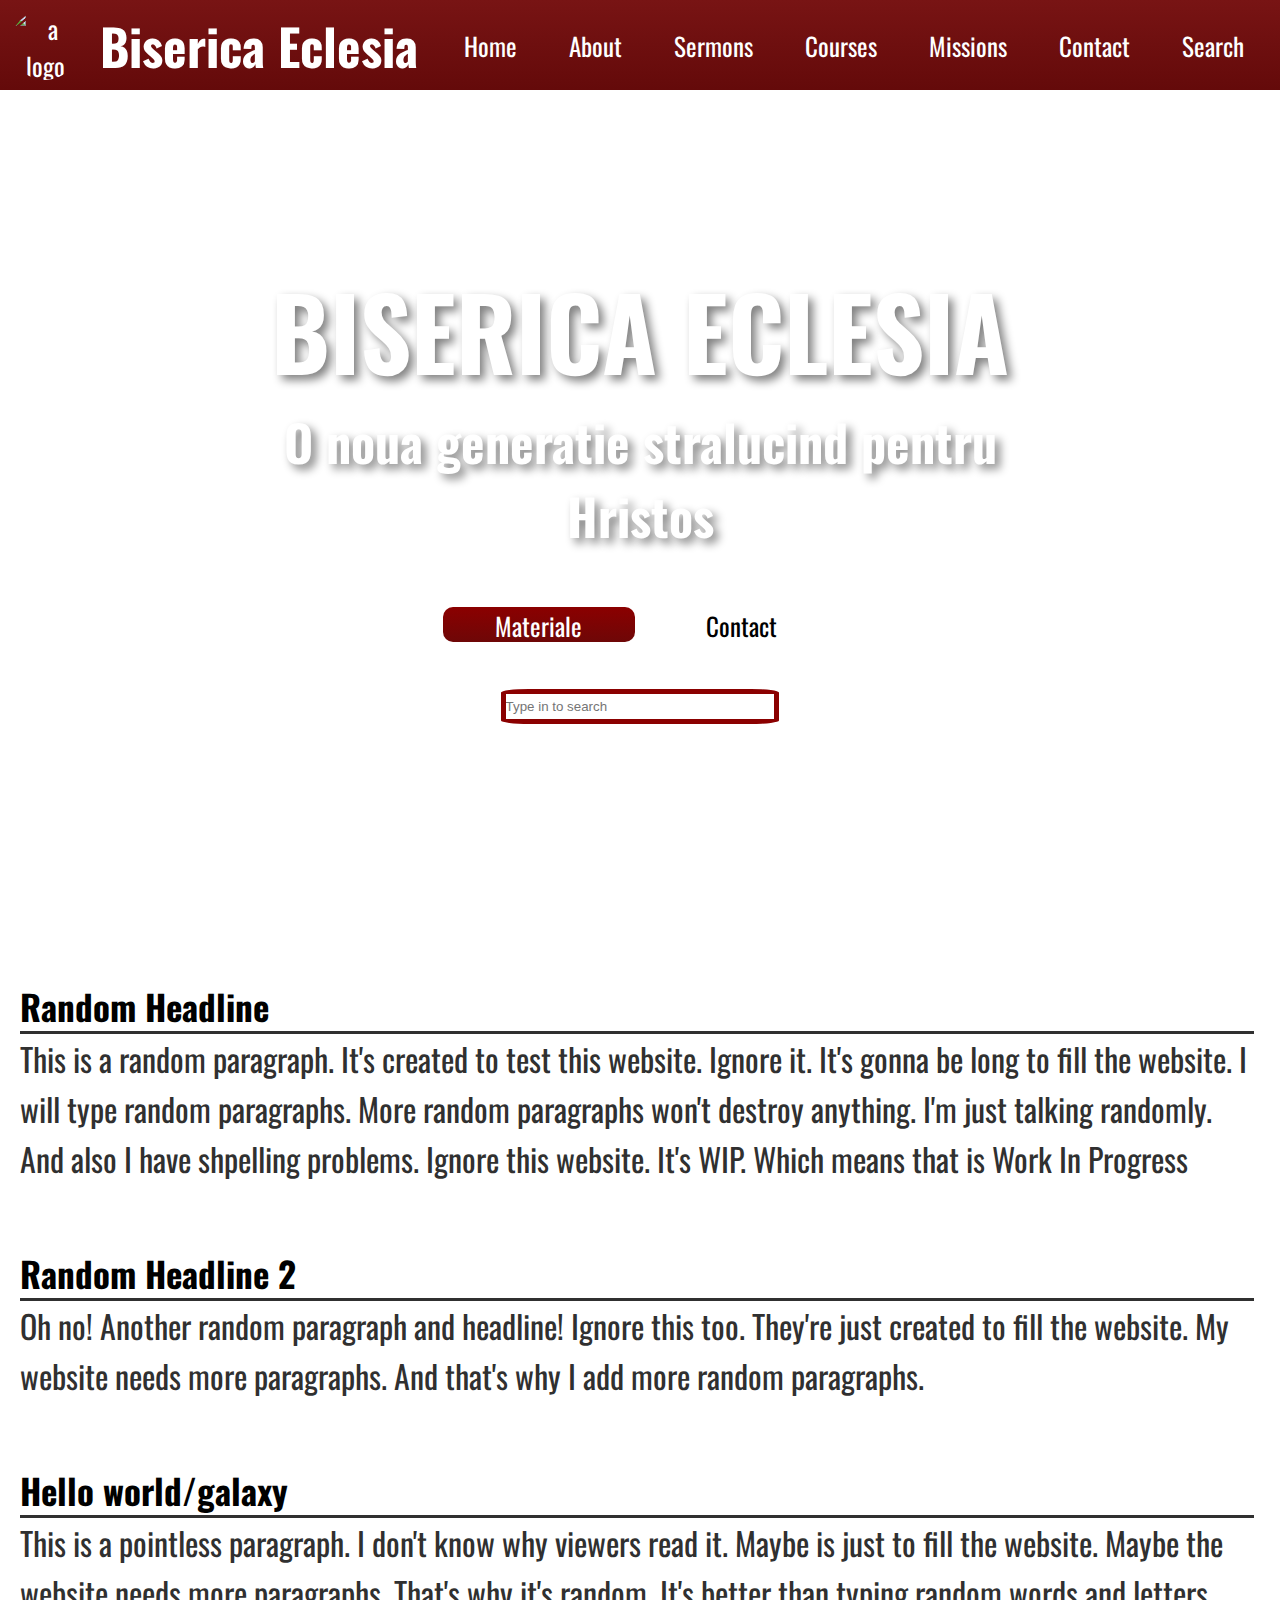
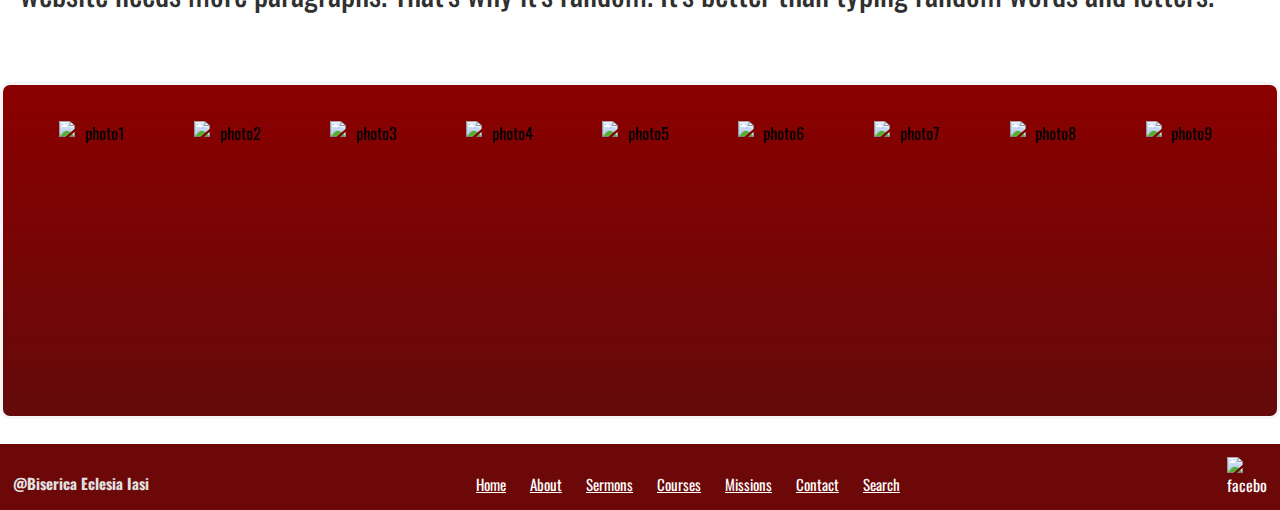
==== index.html @ 7f32585e "made an about file" ====
<!DOCTYPE html>
<html lang="en">
  <head>
    <meta charset="UTF-8">
    <meta name="viewport" content="width=device-width, initial-scale=1.0">
    <meta http-equiv="X-UA-Compatible" content="ie=edge">
    <link href="https://fonts.googleapis.com/css?family=Noto+Sans|Oswald&display=swap" rel="stylesheet">
    <link rel="stylesheet" href="styles/nav.css">
    <link rel="stylesheet" href="styles/new.css">
    <link rel="stylesheet" href="styles/footer.css">
    <title>Biserica Eclesia</title>
  </head>
  <body>
    <nav>
      <img src="https://scontent.ftce2-1.fna.fbcdn.net/v/t1.0-0/c0.0.369.369a/p370x247/1930242_195489547465033_961076429947734654_n.jpg?_nc_cat=106&_nc_oc=AQk4dijaCTpBUPXXjoPRqnbitNoPLNyT2fOFB5Zy1RC6GWFpoIdpSVq3rqOWdJfq5lnd9sZw6C_n9XNvpOkW0SXP&_nc_ht=scontent.ftce2-1.fna&oh=28a66df9f438c7add1ac08cad06fe107&oe=5E657DF5" alt="a logo">
      <h1>Biserica Eclesia</h1>
      <ul class="nav-links">
        <li><a href="index.html">Home</a></li>
        <li><a href="about.html">About</a></li>
        <li><a href="#">Sermons</a></li>
        <li><a href="#">Courses</a></li>
        <li><a href="#">Missions</a></li>
        <li><a href="#">Contact</a></li>
        <li><a href="#">Search</a></li>
      </ul>
      
      <div class="burger">
        <div class="line1"></div>
        <div class="line2"></div>
        <div class="line3"></div>
      </div>
    </nav>
    
    <div class="intro">
        <div class="intro-title">
          <h1>BISERICA ECLESIA</h1>
          <h4>O noua generatie stralucind pentru Hristos</h4>
          <div class="buttons">
            <button id="button1">Materiale</button>
            <button>Contact</button>
          </div>
          <input placeholder="Type in to search" type="text">
        </div>
    </div>
    <div class="features">
      <div class="container">
          <h1>Random Headline</h1>
          <p>This is a random paragraph. It's created to test this website. Ignore it. It's gonna be long to fill the website. I will type random paragraphs. More random paragraphs won't destroy anything. I'm just talking randomly. And also I have shpelling problems. Ignore this website. It's WIP. Which means that is Work In Progress</p>
      </div>
      <div class="container">
        <h1>Random Headline 2</h1>
        <p>Oh no! Another random paragraph and headline! Ignore this too. They're just created to fill the website. My website needs more paragraphs. And that's why I add more random paragraphs.</p>
      </div>
      <div class="container">
        <h1>Hello world/galaxy</h1>
        <p>This is a pointless paragraph. I don't know why viewers read it. Maybe is just to fill the website. Maybe the website needs more paragraphs. That's why it's random. It's better than typing random words and letters.</p>
      </div>
      <div class="images">
        <img src="https://scontent.ftce2-1.fna.fbcdn.net/v/t1.0-9/23659274_546827055664612_6388994724696166229_n.jpg?_nc_cat=101&_nc_oc=AQk1CzLypFjPTplnkDwCwALV_x0gDEhu6UGwD4B9z2JO8sz5Bmnr1vrNWSG2XDTyua8m_zJIBi9eyqGSLHzm9k95&_nc_ht=scontent.ftce2-1.fna&oh=9780483b1c4b459f9061f9c54f28175c&oe=5E1C8D08" alt="photo1">
        <img src="https://scontent.ftce2-1.fna.fbcdn.net/v/t1.0-9/12249893_174244442922877_6132007342320825016_n.jpg?_nc_cat=110&_nc_oc=AQkSXrvmPa0RihvSkPWZGxSdT580BSVU322GM14uCGmuE2SQ6wGXlpUs6R8LbWnq8v4n_i_pTBvSZ2AMeM-O6KTI&_nc_ht=scontent.ftce2-1.fna&oh=0a5020fd49fe9419c74eb6635065f3a5&oe=5E17080B" alt="photo2">
        <img src="https://scontent.ftce2-1.fna.fbcdn.net/v/t1.0-9/23621436_546827062331278_5945728556900426115_n.jpg?_nc_cat=106&_nc_oc=AQlLczvftiqExmxtFtVEb-dXS51bGQyP-4_mWIH865tP4FOoMBeP5SPG1DF94ZkAuTuvf2iu1yzuxdeFmSt1hsR9&_nc_ht=scontent.ftce2-1.fna&oh=00752bfc8dad72d4477892911453c1c3&oe=5E55CB46" alt="photo3">
        <img src="https://scontent.ftce2-1.fna.fbcdn.net/v/t31.0-8/20023911_490174944663157_2182735891200737094_o.jpg?_nc_cat=108&_nc_oc=AQlNL4dg7Bq_hetkd3L3SL1BsULovRU2xFwimiNMwY37RFYdy-9WG8Nuwl0CMW-3mF4iuI-TcJxb9wksCa8WfT8w&_nc_ht=scontent.ftce2-1.fna&oh=a90f594e6df5643f069435b6ca536ffb&oe=5E213E47" alt="photo4">
        <img src="https://scontent.fias1-1.fna.fbcdn.net/v/t1.0-9/23659583_546827102331274_8229359205545256805_n.jpg?_nc_cat=110&_nc_oc=AQlwflno5KlK-G_UPG01R8mRN151g3BSd7gfMZdw_zDuVLHQno_HGmQgJ2ciM7AMPkS6gIPZATQYQILpodL6cRFg&_nc_ht=scontent.fias1-1.fna&oh=137e87284fdbbc869d6c1836392d87ba&oe=5E47C0F6" alt="photo5">
        <img src="https://scontent.fias1-1.fna.fbcdn.net/v/t1.0-9/23754954_546827098997941_4224676851916107548_n.jpg?_nc_cat=101&_nc_oc=AQkPEd3nQ8EeNvkEGlcYMKjsWWlAkna_x-otZGXWXk5sL2wSdlFt9LvsvHcfYonbsFuQeO6dY9AJ1ttFviSxTsrw&_nc_ht=scontent.fias1-1.fna&oh=e6991ce92e77cba75ee7130ba36c9f46&oe=5E554BAE" alt="photo6">
        <img src="https://scontent.fias1-1.fna.fbcdn.net/v/t1.0-9/23659381_546827115664606_1072102476550831769_n.jpg?_nc_cat=111&_nc_oc=AQnkldAvXt94z5hHxUWdFvROOreu8VcqUNwMjsXY1a8TbA8Wh0A9cdnmtyeYmq5bQjrtH_qli39y4A_LY8HUim_P&_nc_ht=scontent.fias1-1.fna&oh=03f13597736f333d632f9ec381388846&oe=5E1BD027" alt="photo7">
        <img src="https://scontent.fias1-1.fna.fbcdn.net/v/t1.0-9/23658640_546827165664601_2376692135792477329_n.jpg?_nc_cat=104&_nc_oc=AQl4_zr6hj-HyV_jua7bFf3y7JzzLcG0Sl8QN7MpIDAJM7VGtrtFBjJk6sNkN1rBecFkOUmJ-VkGPPFrX4S1mX9_&_nc_ht=scontent.fias1-1.fna&oh=26e2109db890b697ef9ee4e8e6bd5ba7&oe=5E56A765" alt="photo8">
        <img src="https://scontent.fias1-1.fna.fbcdn.net/v/t1.0-9/15401022_379779985702654_4707149449675914153_n.jpg?_nc_cat=110&_nc_oc=AQnVcOMEQ313emTnjXL83azm8AG0haPRzNi2G4rDtG7Q63FvXeQQVci8Qsd26NgAPf_hlCFP4bTN_g3fzOK0rmDd&_nc_ht=scontent.fias1-1.fna&oh=24ed6a3667acd995bd4859a5f0dbcfa8&oe=5E18E92A" alt="photo9">
      </div>
    </div>
    <footer>
      <h1>@Biserica Eclesia Iasi</h1>
      <ul>
        <li><a href="index.html">Home</a></li>
        <li><a href="about.html">About</a></li>
        <li><a href="#">Sermons</a></li>
        <li><a href="#">Courses</a></li>
        <li><a href="#">Missions</a></li>
        <li><a href="#">Contact</a></li>
        <li><a href="#">Search</a></li>
      </ul>
      <img src="http://www.freeiconspng.com/uploads/official-facebook-icon-png-4.png" alt="facebook-image">
    </footer>
    <script src="js/new.js">
    </script>
  </body>
</html>
---- styles/nav.css ----
* {
    margin: 0px;
    padding: 0px;
}
body {
    font-family: 'Oswald', sans-serif;
}
nav {
    font-size: 25px;
    color: white;
    display: flex;
    width: 100%;
    justify-content: space-around;
    align-items: center;
    background: linear-gradient(rgb(120, 20, 20),rgb(100, 10, 10));  
    position: fixed;
    height: 10%;
}
nav img {
    float: left;
    width: 70px;
    height: 70px;
    border-radius: 100%;
}
.nav-links {
    color: white;
    display: flex;
    list-style: none;
    width: 65%;
    justify-content: space-around;
    align-items: center;
}
.nav-links a {
    text-decoration: none;
    color: white;
    font-size: 25px;
    transition: 0.5s;
}
.nav-links a:hover {
    text-shadow: 0px 0px 20px gainsboro
}
.burger {
    display: none;
    cursor: pointer;
}
.burger div {
    width: 35px;
    height: 3px;
    margin: 5px;
    background: white;
    transition: all 0.3s ease;
}
@media screen and (max-width: 1000px) {
    body {
        overflow-x: hidden;
    }
    .title {
        font-size: 15px;
    }
    nav {
        height: 50px;
    }
    .nav-links {
        position: fixed;
        right: 0px;
        top: 50px;
        width: 175px;
        line-height: 400%;
        background-color: rgb(125, 17, 17);
        display: flex;
        flex-direction: column;
        display: none;
    }
    .burger {
        display: block;
    }
    nav img {
        width: 50px;
        height: 50px;
    }
}
.nav-active {
    display: flex;
}
.toggle .line1 {
    transform: rotate(-45deg) translate(-5px, 5px);
}
.toggle .line2 {
    opacity: 0;
}
.toggle .line3 {
    transform: rotate(45deg) translate(-5px, -5px);
}
---- styles/new.css ----
* {
    margin: 0px;
    padding: 0px;
}
body {
    background: url(https://wallpapertag.com/wallpaper/full/5/3/9/112974-vertical-church-background-2528x1424-for-desktop.jpg) fixed center;
    background-repeat: no-repeat;
    font-family: 'Oswald', sans-serif;
    text-align: center;
}

.intro {
    background: url("https://scontent.ftce2-1.fna.fbcdn.net/v/t1.0-9/16708314_411513165862669_4419773508873251865_n.jpg?_nc_cat=108&_nc_oc=AQnoa-DfNxO2inAvytHHHayWxsOI7u1cgBDcTjk-ojS2BCHrTBC8c_TAn1a873idaRtpHNvaU_Ckm8cStB2rm4uK&_nc_ht=scontent.ftce2-1.fna&oh=b547615ee84082952fdf6186e007b1a7&oe=5E219A73") center;
    background-size: 100%;
    background-repeat: no-repeat;
}
.intro .intro-title {
    padding: 20%;
    font-size: 50px;
    color: white;
    text-shadow: 5px 5px 10px gray;
}
.intro .intro-title input {
    width: 35%;
    height: 25px;
    border: 5px solid darkRed;
    border-radius: 10%;
}
.container {
    margin-bottom: 5%;
    line-height: 50px;
    margin-right: 2%;
}
.container p {
    color: #303030;
    font-size: 32px;
    text-align: left;
    margin-left: 20px;
}
.container h1 {
    margin-left: 20px;
    border-bottom: 3px solid #303030;
    text-align: left;
    font-size: 35px;
}
.images {
    overflow-y: hidden;
    display: flex;
    overflow-x: auto;
    margin-top: 2%;
    padding: 2%;
    background: linear-gradient(darkRed, rgb(100, 10, 10));
    border: 3px solid whitesmoke;
    border-radius: 10px;
}
.images h1 {
    color: white;
}
.images p {
    font-size: 25px;
    text-align: left;
    color: white;
    line-height: 210%;
    margin-top: 50%;
    margin-right: 0px;
    width: 150px;
}
.images img {
    width: 300px;
    height: 270px;
    margin: 10px 30px 0px 30px;
    transition: 0.5s;
}
.images img:hover {
    box-shadow: 1px 1px 20px whitesmoke;
    transition: 0.5s;
}

.buttons {
    margin-top: 25px;
}
.buttons button {
    background-color: white;
    border: none;
    height: 35px;
    width: 25%;
    font-size: 20px;
    font-family: 'Oswald', sans-serif;
    font-size: 25px;
    padding-bottom: 4%;
    border-radius: 10px;
}
#button1 {
    background: linear-gradient(darkRed, rgb(110, 7, 7));
    color: white;
}
@media screen and (max-width: 1250px) {
    .intro .intro-title {
        padding: 15%;
    }
}
@media screen and (max-width:1000px) {
    .intro .intro-title {
        padding-top: 25%;
        font-size: 15px;
    }
    .intro .intro-title input {
        width: 50%;
        height: 20px;
        margin-top: 25px;
        border: 2px solid darkRed;
    }
    .intro .intro-title h4 {
        font-size: 13px;
    }
    .container {
        line-height: 25px;
    }
    .container p {
        font-size: 15px;
        margin-left: 10px;
    }
    .container h1 {
        font-size: 25px;
        margin-left: 10px;
    }
    .buttons button {
        height: 20px;
        font-size: 13px;
        border-radius: 2px;
    }
    .images img {
        width: 150px;
        height: 125px;
    }
    .images h1 {
        font-size: 20px;
    }
    .images p {
        margin-top: 25%;
        font-size: 20px;
    }
}
---- styles/footer.css ----
* {
    margin: 0px;
    padding: 0px;
}
footer {
    background-color: rgb(109, 8, 8);
    color: white;
    margin-top: 25px;
    display: flex;
    padding: 1%;
    justify-content: space-between;
}
footer h1 {
    color: rgb(225, 225, 225);
    padding-top: 15px;
    float: left;
    font-size: 15px;
}
footer img {
    align-self: center;
    float: right;
    width: 40px;
    height: 40px;
}
footer ul {
    padding-top: 15px;
    list-style: none;
}
footer ul li {
    display: inline-block;
    font-size: 15px;
    margin: 0px 10px 0px 10px;
}
footer ul li a {
    color: white;
}
@media screen and (max-width: 1250px) {
    footer  {
        padding: 1%;
    }
    footer h1{
        font-size: 12px;
        margin-right: 25px;
    }
    footer ul li {
        font-size: 12px;
        margin: 0px 5px 0px 5px;
    }
    footer img {
        margin-left: 25px;
        width: 5%;
        height: 5%;
    }
}
@media screen and (max-width: 750px) {
    footer img {
        width: 10%;
        height: 10%;
    }
}
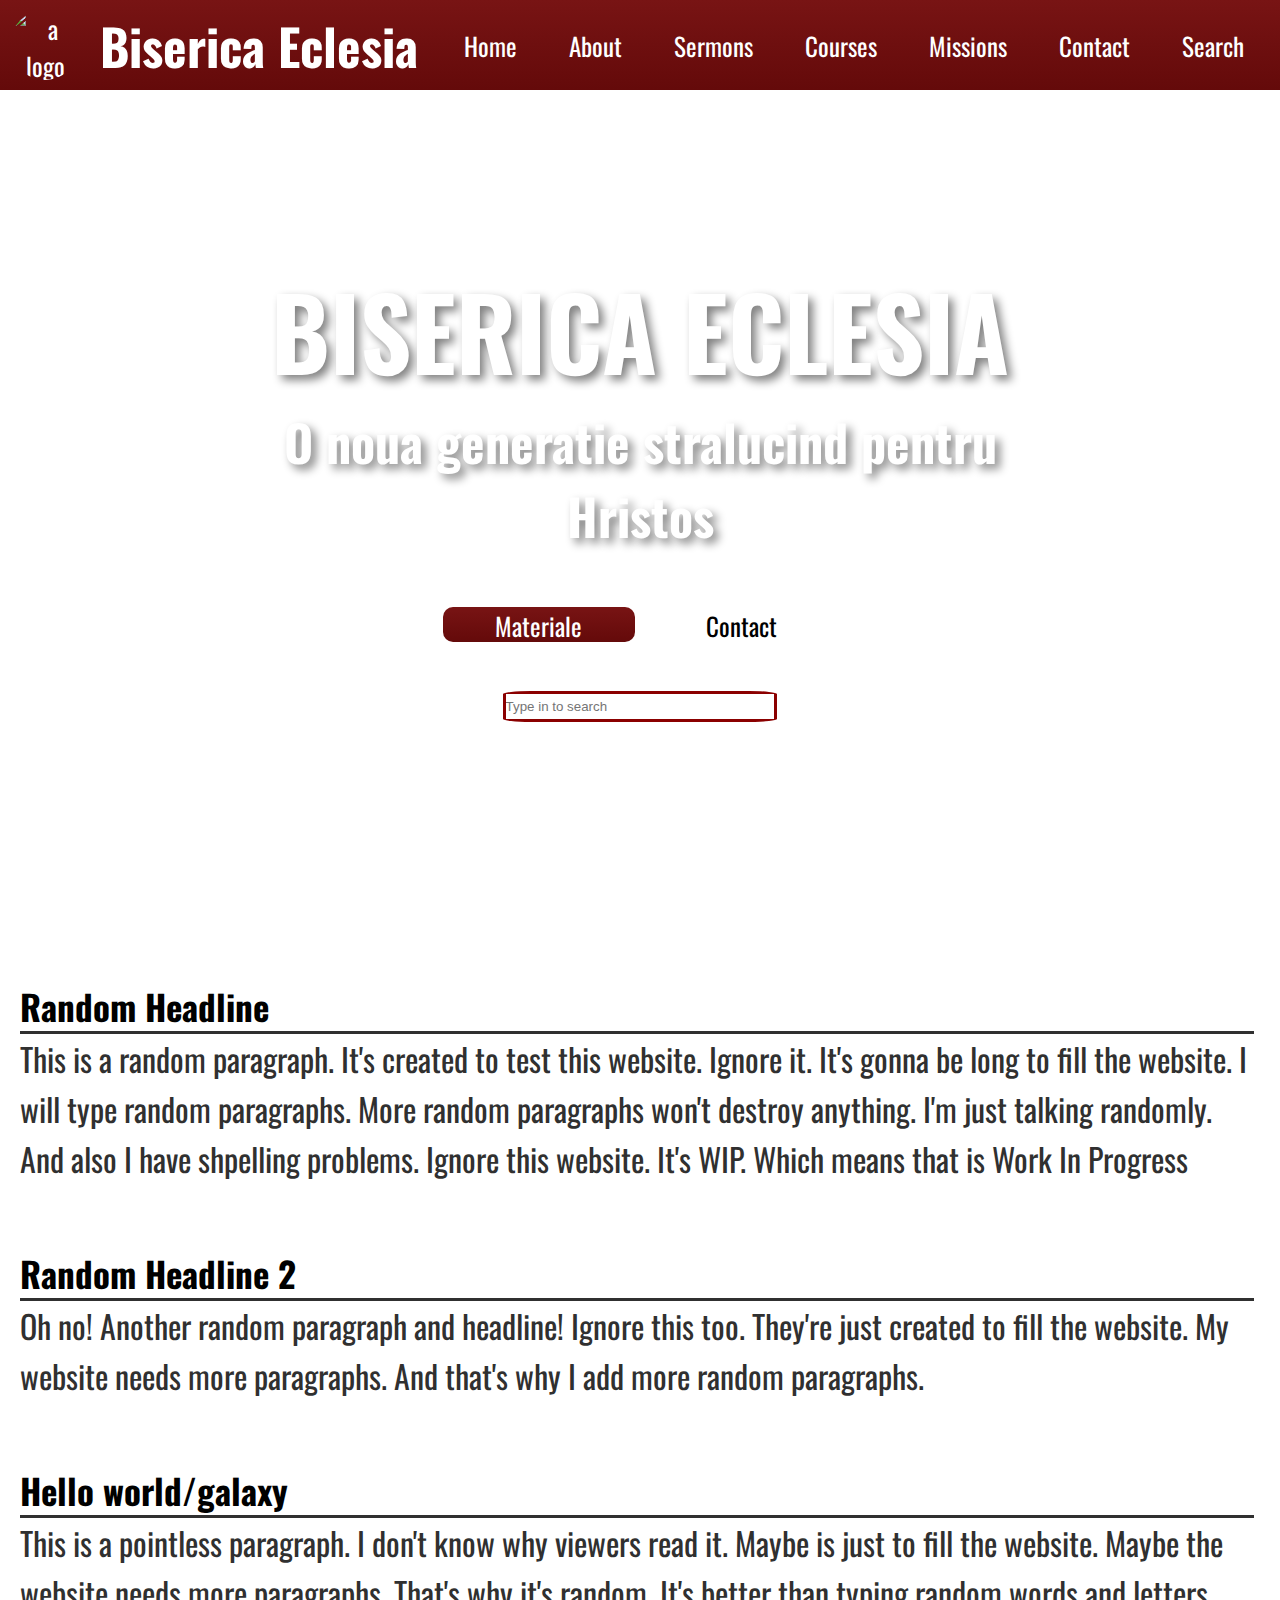
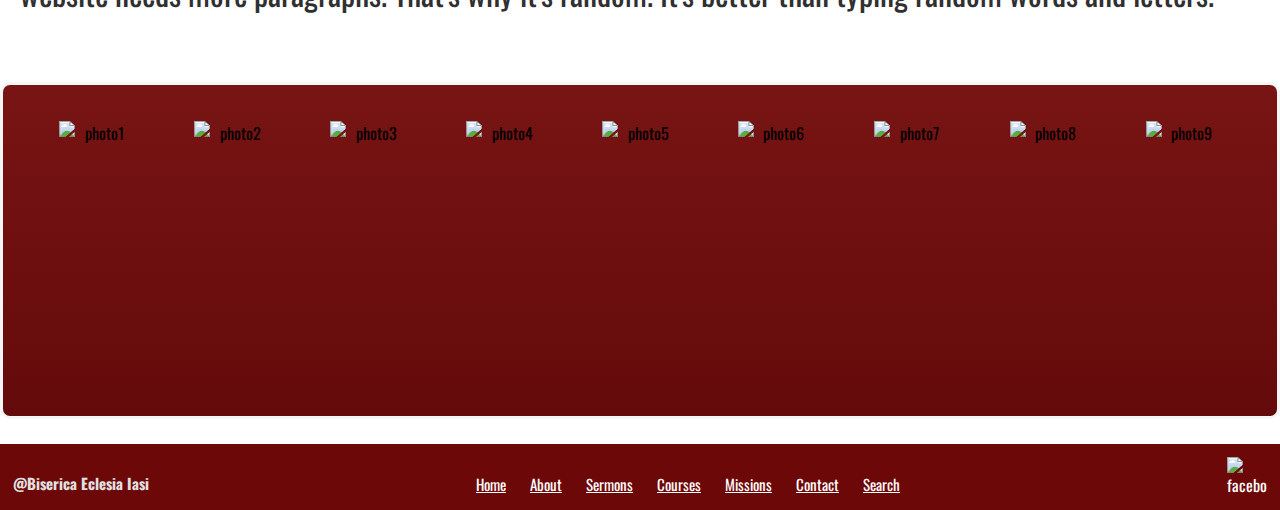
==== commit afa7c43b: "renamed some files and started the about page" ====
--- a/index.html
+++ b/index.html
@@ -6,7 +6,7 @@
     <meta http-equiv="X-UA-Compatible" content="ie=edge">
     <link href="https://fonts.googleapis.com/css?family=Noto+Sans|Oswald&display=swap" rel="stylesheet">
     <link rel="stylesheet" href="styles/nav.css">
-    <link rel="stylesheet" href="styles/new.css">
+    <link rel="stylesheet" href="styles/home.css">
     <link rel="stylesheet" href="styles/footer.css">
     <title>Biserica Eclesia</title>
   </head>
--- a/styles/nav.css
+++ b/styles/nav.css
@@ -14,6 +14,7 @@
     align-items: center;
     background: linear-gradient(rgb(120, 20, 20),rgb(100, 10, 10));  
     position: fixed;
+    top: 0px;
     height: 10%;
 }
 nav img {
@@ -65,8 +66,8 @@
         right: 0px;
         top: 50px;
         width: 175px;
-        line-height: 400%;
-        background-color: rgb(125, 17, 17);
+        line-height: 250%;
+        background: linear-gradient(rgb(120, 20, 20),rgb(100, 10, 10));  
         display: flex;
         flex-direction: column;
         display: none;
--- a/styles/home.css
+++ b/styles/home.css
@@ -0,0 +1,143 @@
+* {
+    margin: 0px;
+    padding: 0px;
+}
+body {
+    background: url(https://wallpapertag.com/wallpaper/full/5/3/9/112974-vertical-church-background-2528x1424-for-desktop.jpg) fixed center;
+    background-repeat: no-repeat;
+    font-family: 'Oswald', sans-serif;
+    text-align: center;
+}
+
+.intro {
+    background: url("https://scontent.ftce2-1.fna.fbcdn.net/v/t1.0-9/16708314_411513165862669_4419773508873251865_n.jpg?_nc_cat=108&_nc_oc=AQnoa-DfNxO2inAvytHHHayWxsOI7u1cgBDcTjk-ojS2BCHrTBC8c_TAn1a873idaRtpHNvaU_Ckm8cStB2rm4uK&_nc_ht=scontent.ftce2-1.fna&oh=b547615ee84082952fdf6186e007b1a7&oe=5E219A73") center;
+    background-size: 100%;
+    background-repeat: no-repeat;
+}
+.intro .intro-title {
+    padding: 20%;
+    font-size: 50px;
+    color: white;
+    text-shadow: 5px 5px 10px gray;
+}
+.intro .intro-title input {
+    width: 35%;
+    height: 25px;
+    border: 3px solid darkRed;
+    border-radius: 10%;
+}
+.container {
+    margin-bottom: 5%;
+    line-height: 50px;
+    margin-right: 2%;
+}
+.container p {
+    color: #303030;
+    font-size: 32px;
+    text-align: left;
+    margin-left: 20px;
+}
+.container h1 {
+    margin-left: 20px;
+    border-bottom: 3px solid #303030;
+    text-align: left;
+    font-size: 35px;
+}
+.images {
+    overflow-y: hidden;
+    display: flex;
+    overflow-x: auto;
+    margin-top: 2%;
+    padding: 2%;
+    background: linear-gradient(rgb(120, 20, 20),rgb(100, 10, 10));  
+    border: 3px solid whitesmoke;
+    border-radius: 10px;
+}
+.images h1 {
+    color: white;
+}
+.images p {
+    font-size: 25px;
+    text-align: left;
+    color: white;
+    line-height: 210%;
+    margin-top: 50%;
+    margin-right: 0px;
+    width: 150px;
+}
+.images img {
+    width: 300px;
+    height: 270px;
+    margin: 10px 30px 0px 30px;
+    transition: 0.5s;
+}
+.images img:hover {
+    box-shadow: 1px 1px 20px whitesmoke;
+    transition: 0.5s;
+}
+
+.buttons {
+    margin-top: 25px;
+}
+.buttons button {
+    background-color: white;
+    border: none;
+    height: 35px;
+    width: 25%;
+    font-size: 20px;
+    font-family: 'Oswald', sans-serif;
+    font-size: 25px;
+    padding-bottom: 4%;
+    border-radius: 10px;
+}
+#button1 {
+    background: linear-gradient(rgb(120, 20, 20),rgb(100, 10, 10));  
+    color: white;
+}
+@media screen and (max-width: 1250px) {
+    .intro .intro-title {
+        padding: 15%;
+    }
+}
+@media screen and (max-width:1000px) {
+    .intro .intro-title {
+        padding-top: 25%;
+        font-size: 15px;
+    }
+    .intro .intro-title input {
+        width: 50%;
+        height: 20px;
+        margin-top: 25px;
+        border: 2px solid darkRed;
+    }
+    .intro .intro-title h4 {
+        font-size: 13px;
+    }
+    .container {
+        line-height: 25px;
+    }
+    .container p {
+        font-size: 15px;
+        margin-left: 10px;
+    }
+    .container h1 {
+        font-size: 25px;
+        margin-left: 10px;
+    }
+    .buttons button {
+        height: 20px;
+        font-size: 13px;
+        border-radius: 2px;
+    }
+    .images img {
+        width: 150px;
+        height: 125px;
+    }
+    .images h1 {
+        font-size: 20px;
+    }
+    .images p {
+        margin-top: 25%;
+        font-size: 20px;
+    }
+}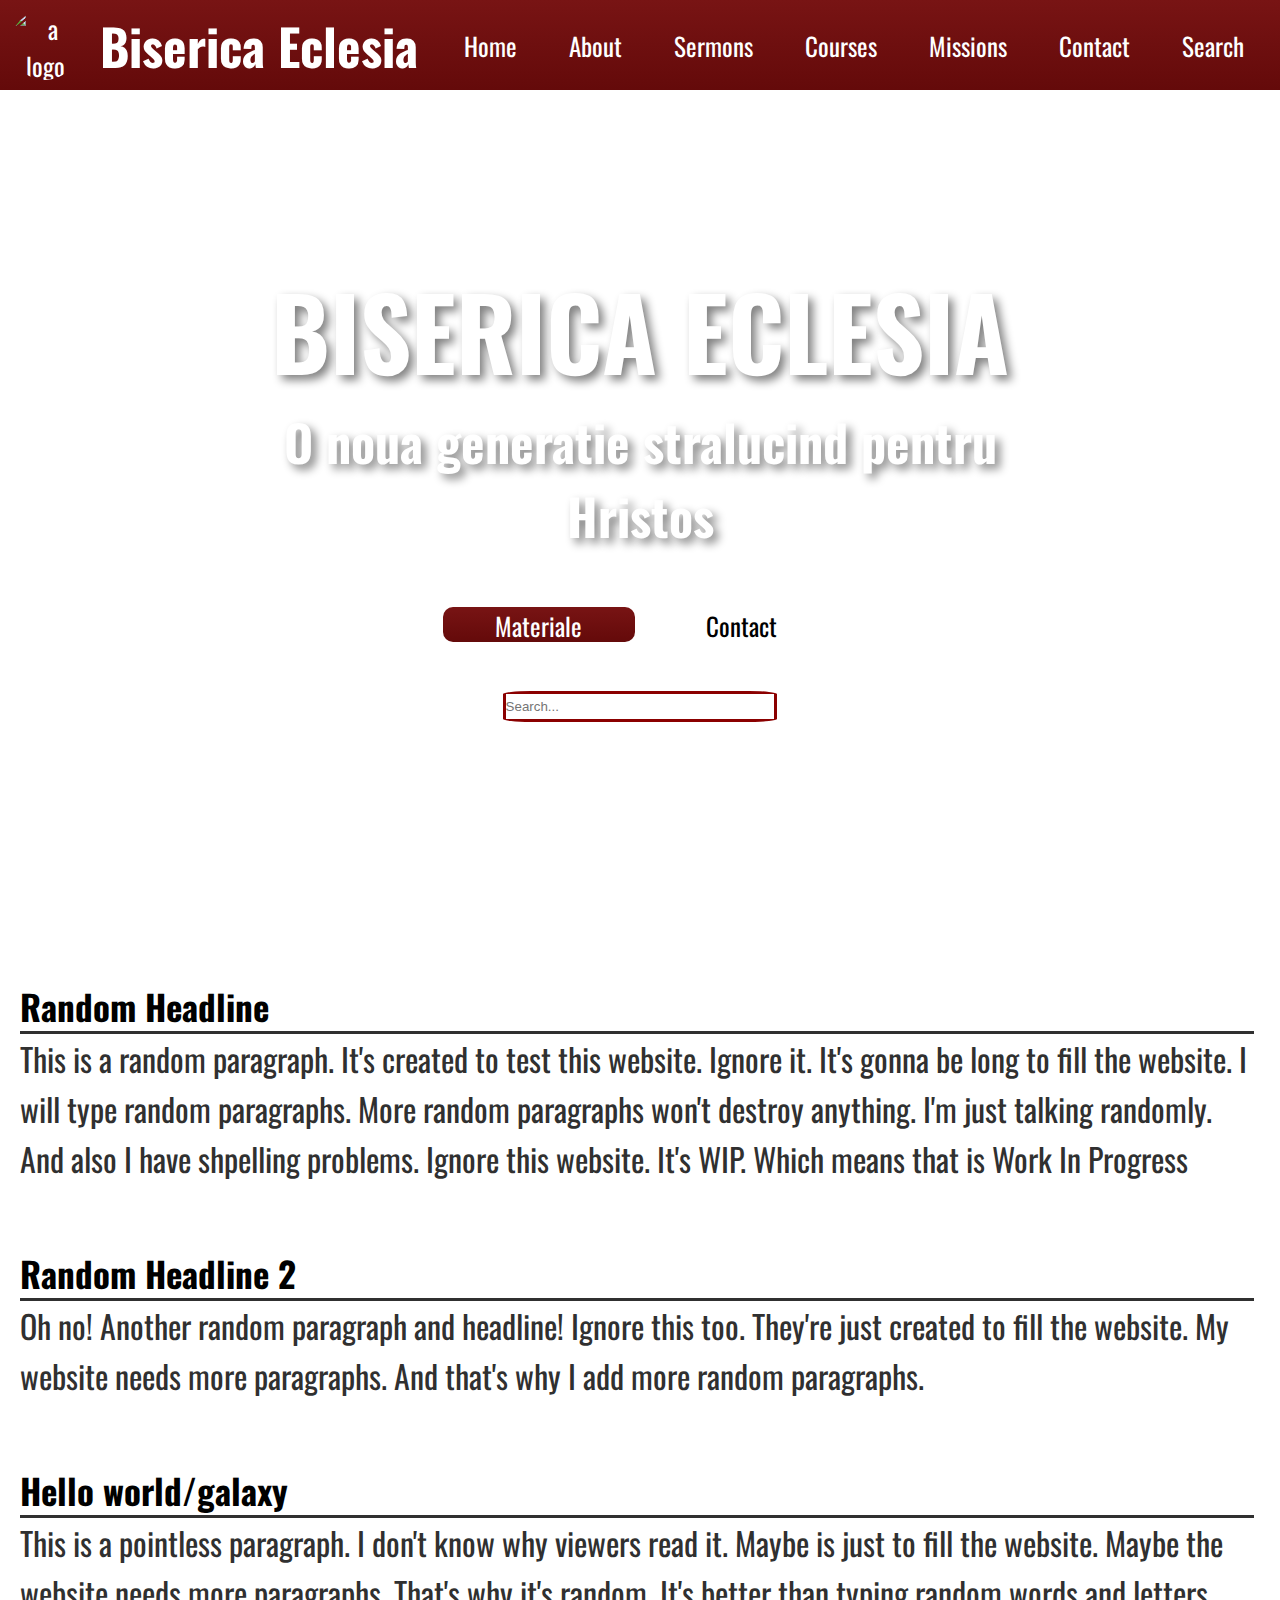
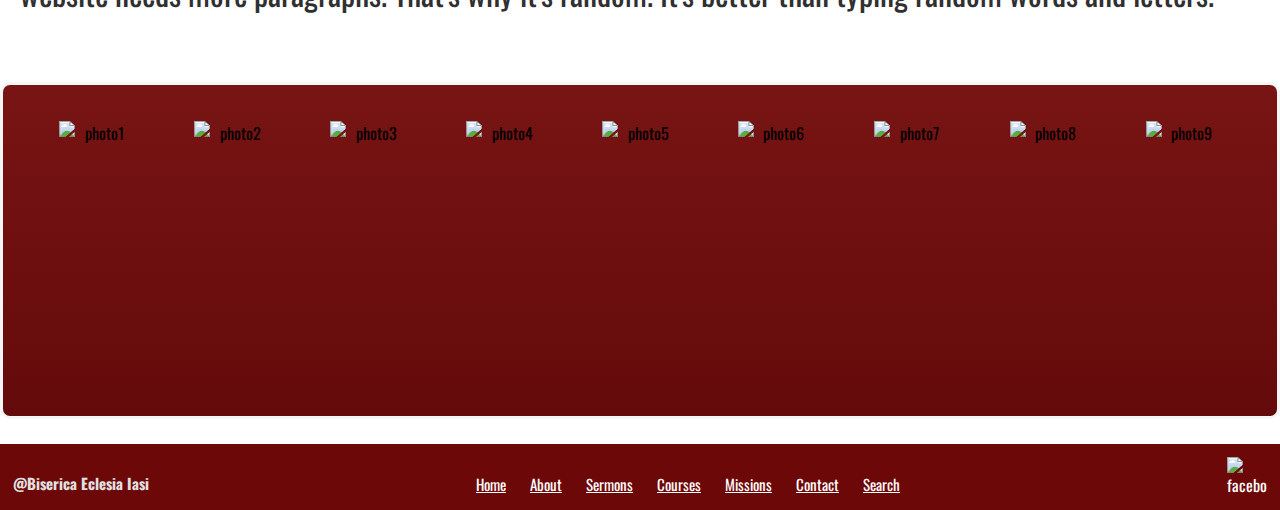
==== commit 552d6a96: "intro for about page" ====
--- a/index.html
+++ b/index.html
@@ -39,7 +39,7 @@
             <button id="button1">Materiale</button>
             <button>Contact</button>
           </div>
-          <input placeholder="Type in to search" type="text">
+          <input placeholder="Search..." type="text">
         </div>
     </div>
     <div class="features">
@@ -80,7 +80,7 @@
       </ul>
       <img src="http://www.freeiconspng.com/uploads/official-facebook-icon-png-4.png" alt="facebook-image">
     </footer>
-    <script src="js/new.js">
+    <script src="js/nav.js">
     </script>
   </body>
 </html>--- a/styles/nav.css
+++ b/styles/nav.css
@@ -13,7 +13,7 @@
     justify-content: space-around;
     align-items: center;
     background: linear-gradient(rgb(120, 20, 20),rgb(100, 10, 10));  
-    position: fixed;
+    position: absolute;
     top: 0px;
     height: 10%;
 }
@@ -62,7 +62,7 @@
         height: 50px;
     }
     .nav-links {
-        position: fixed;
+        position: absolute;
         right: 0px;
         top: 50px;
         width: 175px;
--- a/styles/home.css
+++ b/styles/home.css
@@ -3,7 +3,7 @@
     padding: 0px;
 }
 body {
-    background: url(https://wallpapertag.com/wallpaper/full/5/3/9/112974-vertical-church-background-2528x1424-for-desktop.jpg) fixed center;
+    background: url('https://wallpapertag.com/wallpaper/full/5/3/9/112974-vertical-church-background-2528x1424-for-desktop.jpg') fixed center;
     background-repeat: no-repeat;
     font-family: 'Oswald', sans-serif;
     text-align: center;
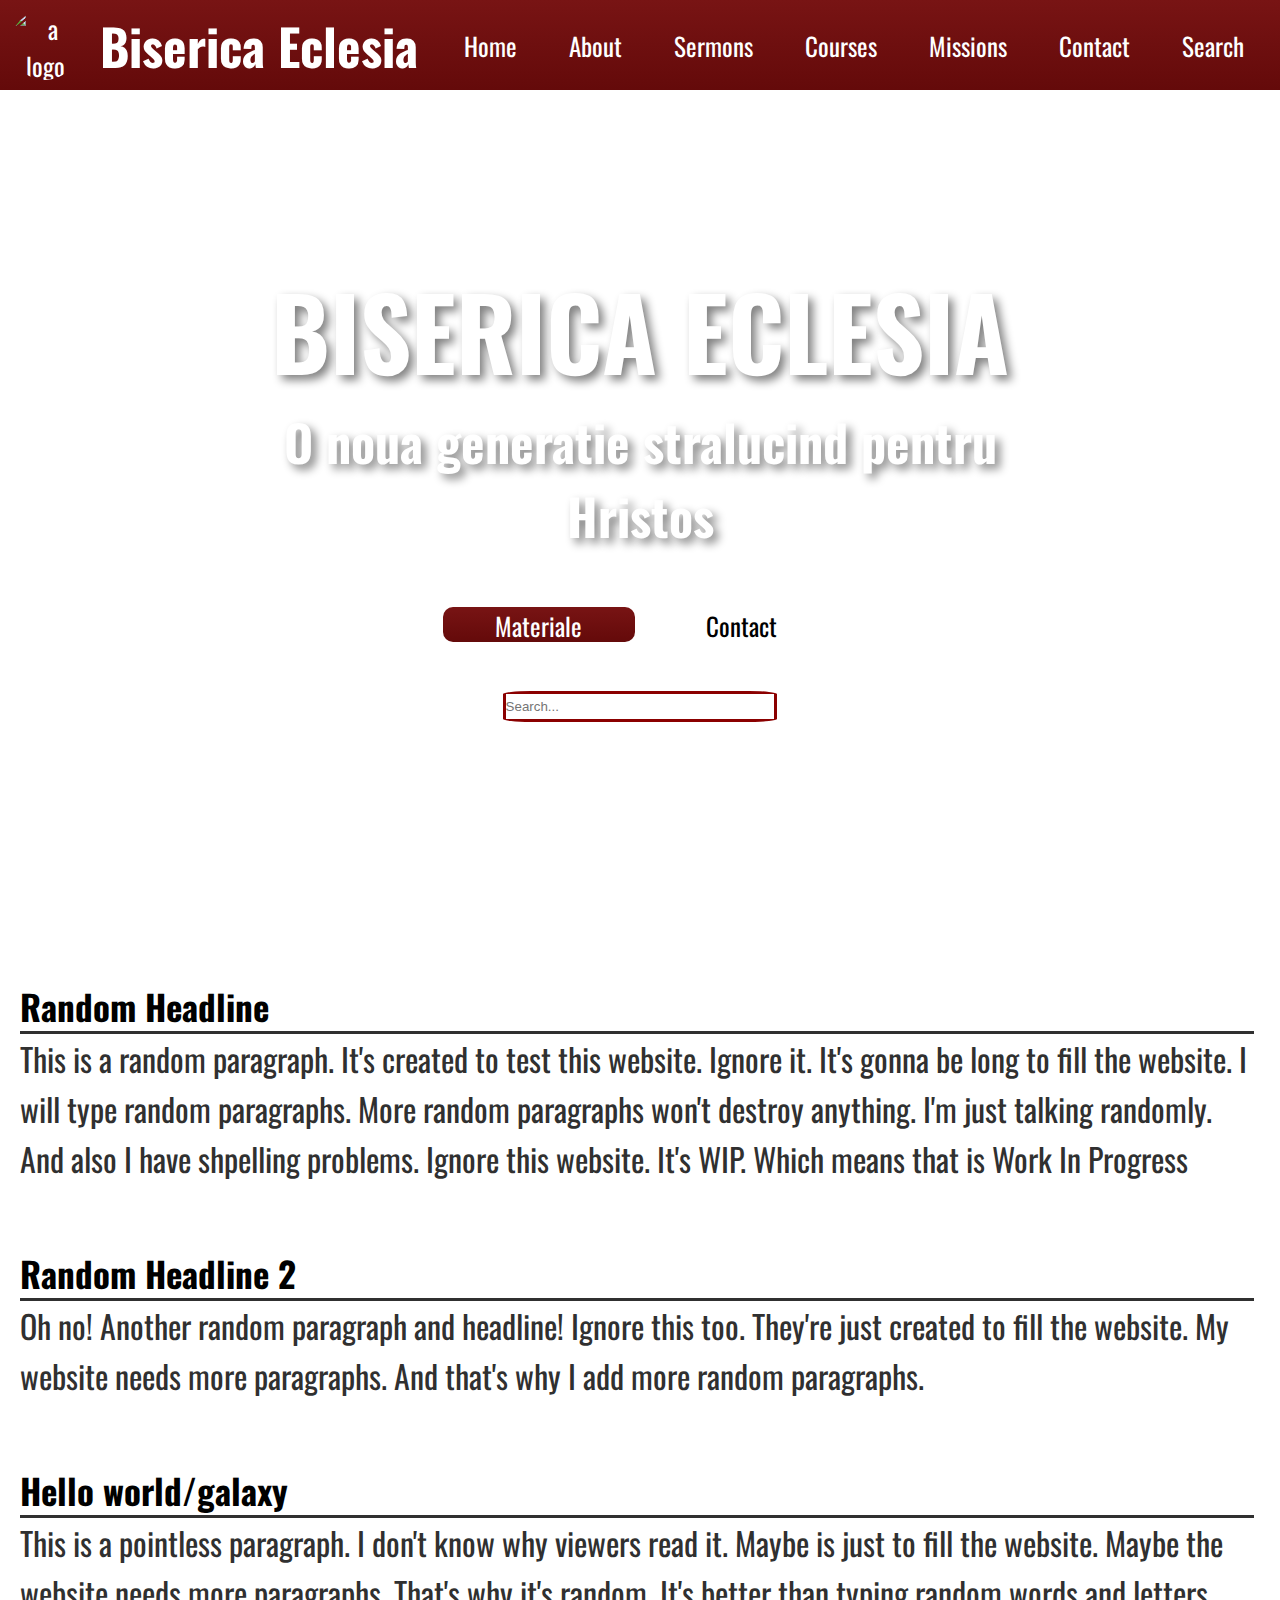
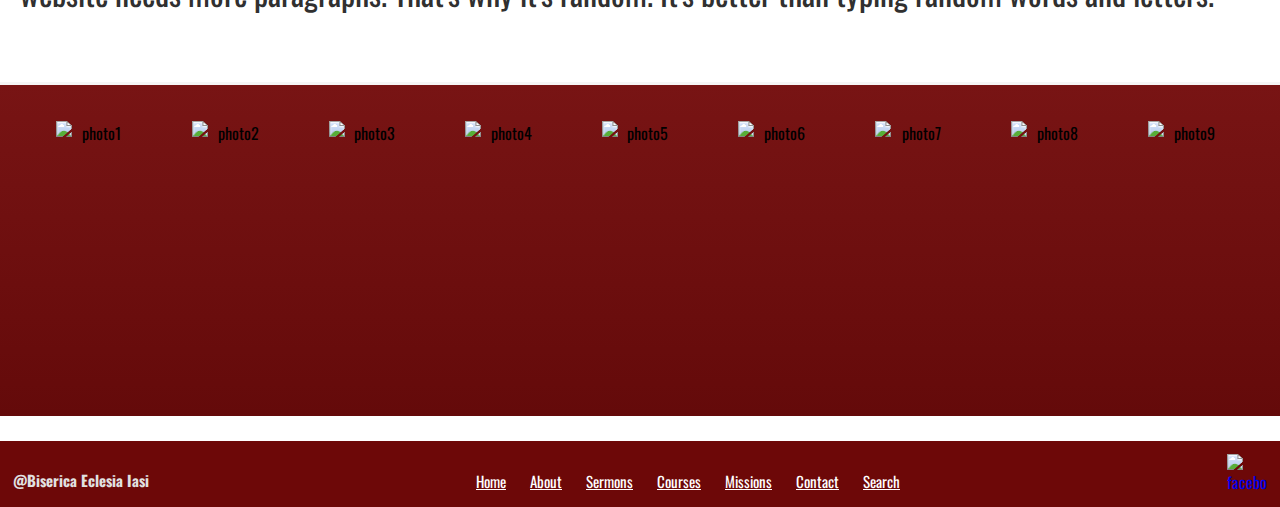
==== commit a94f8235: "about page is almost done! Praise the LORD! ^-^" ====
--- a/index.html
+++ b/index.html
@@ -78,7 +78,7 @@
         <li><a href="#">Contact</a></li>
         <li><a href="#">Search</a></li>
       </ul>
-      <img src="http://www.freeiconspng.com/uploads/official-facebook-icon-png-4.png" alt="facebook-image">
+      <a href="https://www.facebook.com/eclesiaiasi/?hc_ref=ARTVeLeVXLsHhMMXlmHtiAW-Om2b0uVVosacmKzpeGMgt-L3jWOqcyv243HRAWetd4Q&__xts__[0]=68.[base64]&__tn__=kC-R"><img src="http://www.freeiconspng.com/uploads/official-facebook-icon-png-4.png" alt="facebook-image"></a>
     </footer>
     <script src="js/nav.js">
     </script>
--- a/styles/home.css
+++ b/styles/home.css
@@ -44,27 +44,15 @@
     font-size: 35px;
 }
 .images {
+    overflow-x: auto;
     overflow-y: hidden;
     display: flex;
-    overflow-x: auto;
     margin-top: 2%;
     padding: 2%;
     background: linear-gradient(rgb(120, 20, 20),rgb(100, 10, 10));  
-    border: 3px solid whitesmoke;
-    border-radius: 10px;
+    border-top: 3px solid whitesmoke;
 }
-.images h1 {
-    color: white;
-}
-.images p {
-    font-size: 25px;
-    text-align: left;
-    color: white;
-    line-height: 210%;
-    margin-top: 50%;
-    margin-right: 0px;
-    width: 150px;
-}
+
 .images img {
     width: 300px;
     height: 270px;
--- a/styles/footer.css
+++ b/styles/footer.css
@@ -16,7 +16,7 @@
     float: left;
     font-size: 15px;
 }
-footer img {
+footer a img {
     align-self: center;
     float: right;
     width: 40px;
@@ -46,15 +46,9 @@
         font-size: 12px;
         margin: 0px 5px 0px 5px;
     }
-    footer img {
-        margin-left: 25px;
-        width: 5%;
-        height: 5%;
+    footer a img {
+        margin-top: 5px;
+        width: 45px;
+        height: 45px;
     }
 }
-@media screen and (max-width: 750px) {
-    footer img {
-        width: 10%;
-        height: 10%;
-    }
-}
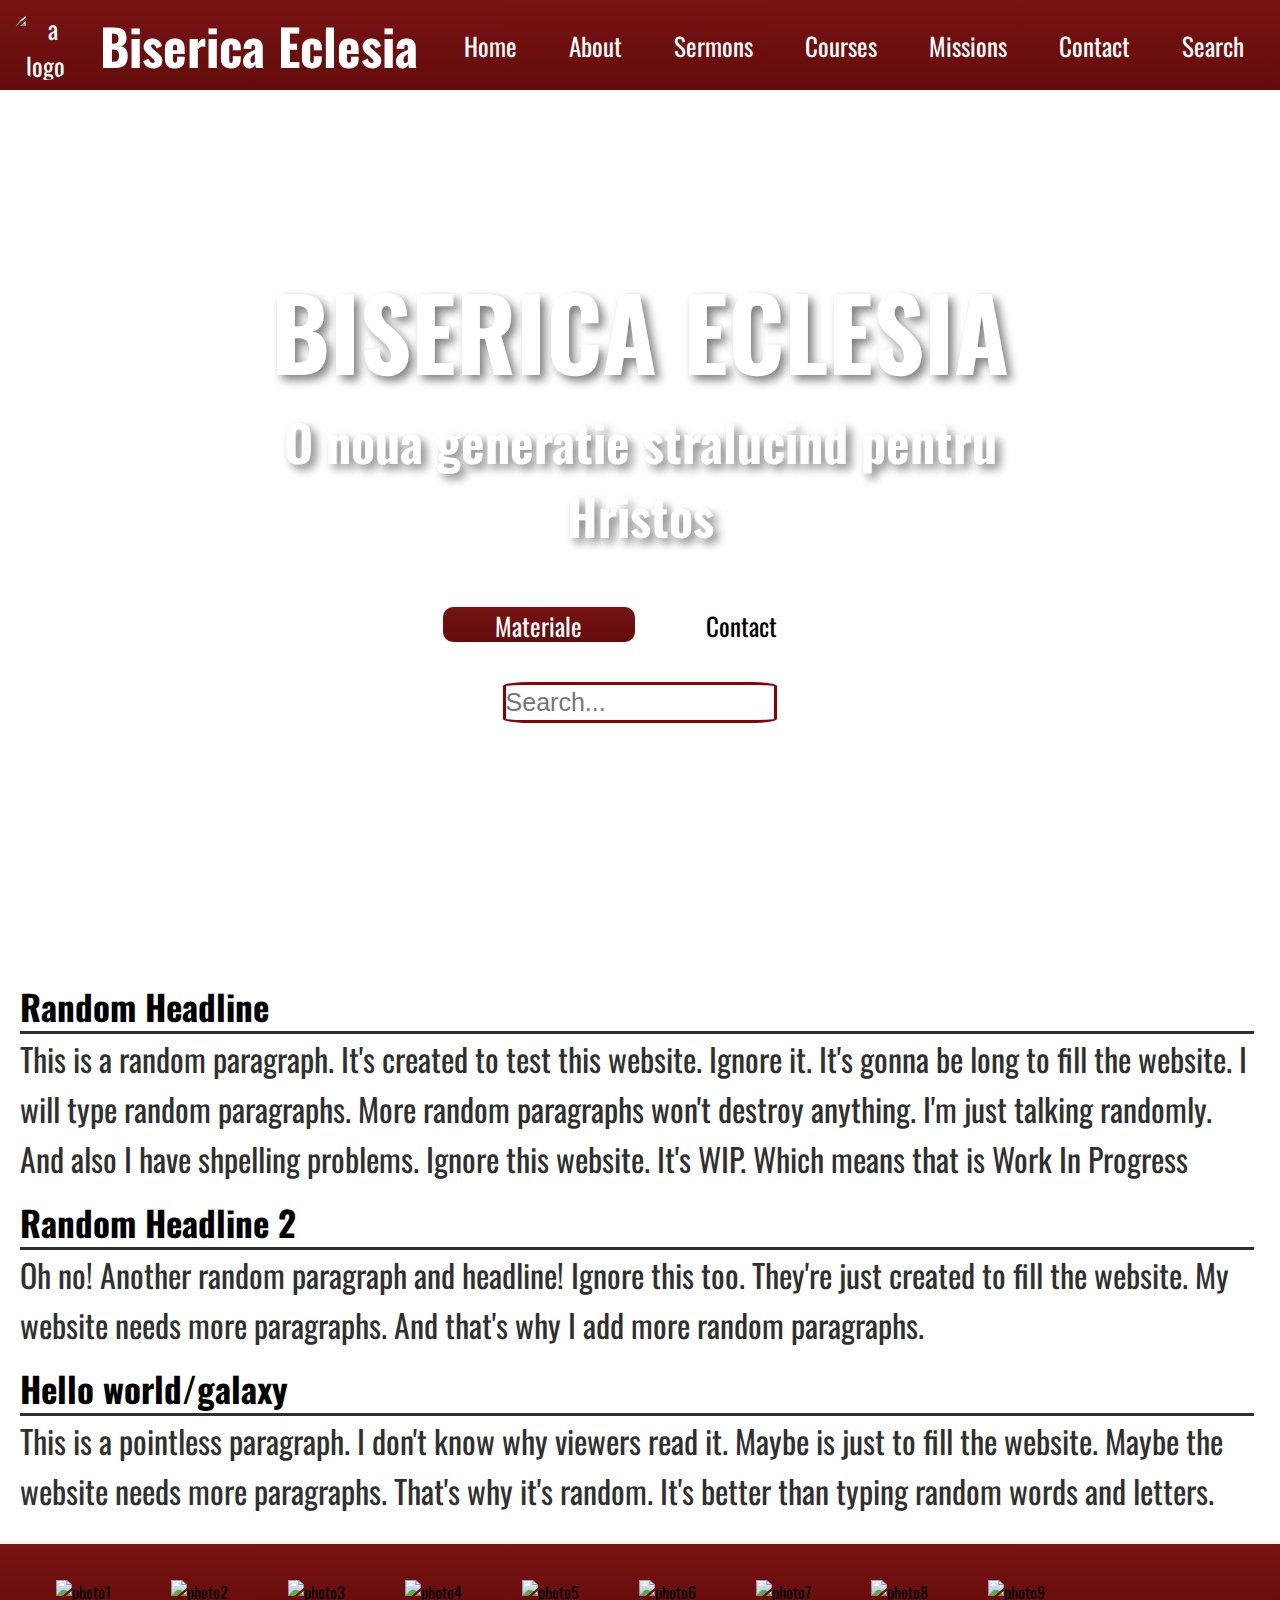
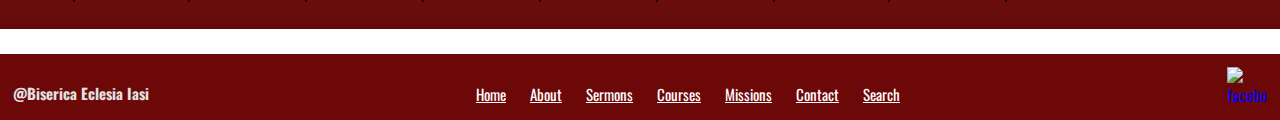
==== commit 3590522e: "about page skeleton is done" ====
--- a/index.html
+++ b/index.html
@@ -36,8 +36,8 @@
           <h1>BISERICA ECLESIA</h1>
           <h4>O noua generatie stralucind pentru Hristos</h4>
           <div class="buttons">
-            <button id="button1">Materiale</button>
-            <button>Contact</button>
+            <a href="#"><button id="button1">Materiale</button></a>
+            <a hef="#"><button>Contact</button></a>
           </div>
           <input placeholder="Search..." type="text">
         </div>
@@ -56,15 +56,15 @@
         <p>This is a pointless paragraph. I don't know why viewers read it. Maybe is just to fill the website. Maybe the website needs more paragraphs. That's why it's random. It's better than typing random words and letters.</p>
       </div>
       <div class="images">
-        <img src="https://scontent.ftce2-1.fna.fbcdn.net/v/t1.0-9/23659274_546827055664612_6388994724696166229_n.jpg?_nc_cat=101&_nc_oc=AQk1CzLypFjPTplnkDwCwALV_x0gDEhu6UGwD4B9z2JO8sz5Bmnr1vrNWSG2XDTyua8m_zJIBi9eyqGSLHzm9k95&_nc_ht=scontent.ftce2-1.fna&oh=9780483b1c4b459f9061f9c54f28175c&oe=5E1C8D08" alt="photo1">
-        <img src="https://scontent.ftce2-1.fna.fbcdn.net/v/t1.0-9/12249893_174244442922877_6132007342320825016_n.jpg?_nc_cat=110&_nc_oc=AQkSXrvmPa0RihvSkPWZGxSdT580BSVU322GM14uCGmuE2SQ6wGXlpUs6R8LbWnq8v4n_i_pTBvSZ2AMeM-O6KTI&_nc_ht=scontent.ftce2-1.fna&oh=0a5020fd49fe9419c74eb6635065f3a5&oe=5E17080B" alt="photo2">
-        <img src="https://scontent.ftce2-1.fna.fbcdn.net/v/t1.0-9/23621436_546827062331278_5945728556900426115_n.jpg?_nc_cat=106&_nc_oc=AQlLczvftiqExmxtFtVEb-dXS51bGQyP-4_mWIH865tP4FOoMBeP5SPG1DF94ZkAuTuvf2iu1yzuxdeFmSt1hsR9&_nc_ht=scontent.ftce2-1.fna&oh=00752bfc8dad72d4477892911453c1c3&oe=5E55CB46" alt="photo3">
-        <img src="https://scontent.ftce2-1.fna.fbcdn.net/v/t31.0-8/20023911_490174944663157_2182735891200737094_o.jpg?_nc_cat=108&_nc_oc=AQlNL4dg7Bq_hetkd3L3SL1BsULovRU2xFwimiNMwY37RFYdy-9WG8Nuwl0CMW-3mF4iuI-TcJxb9wksCa8WfT8w&_nc_ht=scontent.ftce2-1.fna&oh=a90f594e6df5643f069435b6ca536ffb&oe=5E213E47" alt="photo4">
-        <img src="https://scontent.fias1-1.fna.fbcdn.net/v/t1.0-9/23659583_546827102331274_8229359205545256805_n.jpg?_nc_cat=110&_nc_oc=AQlwflno5KlK-G_UPG01R8mRN151g3BSd7gfMZdw_zDuVLHQno_HGmQgJ2ciM7AMPkS6gIPZATQYQILpodL6cRFg&_nc_ht=scontent.fias1-1.fna&oh=137e87284fdbbc869d6c1836392d87ba&oe=5E47C0F6" alt="photo5">
-        <img src="https://scontent.fias1-1.fna.fbcdn.net/v/t1.0-9/23754954_546827098997941_4224676851916107548_n.jpg?_nc_cat=101&_nc_oc=AQkPEd3nQ8EeNvkEGlcYMKjsWWlAkna_x-otZGXWXk5sL2wSdlFt9LvsvHcfYonbsFuQeO6dY9AJ1ttFviSxTsrw&_nc_ht=scontent.fias1-1.fna&oh=e6991ce92e77cba75ee7130ba36c9f46&oe=5E554BAE" alt="photo6">
-        <img src="https://scontent.fias1-1.fna.fbcdn.net/v/t1.0-9/23659381_546827115664606_1072102476550831769_n.jpg?_nc_cat=111&_nc_oc=AQnkldAvXt94z5hHxUWdFvROOreu8VcqUNwMjsXY1a8TbA8Wh0A9cdnmtyeYmq5bQjrtH_qli39y4A_LY8HUim_P&_nc_ht=scontent.fias1-1.fna&oh=03f13597736f333d632f9ec381388846&oe=5E1BD027" alt="photo7">
-        <img src="https://scontent.fias1-1.fna.fbcdn.net/v/t1.0-9/23658640_546827165664601_2376692135792477329_n.jpg?_nc_cat=104&_nc_oc=AQl4_zr6hj-HyV_jua7bFf3y7JzzLcG0Sl8QN7MpIDAJM7VGtrtFBjJk6sNkN1rBecFkOUmJ-VkGPPFrX4S1mX9_&_nc_ht=scontent.fias1-1.fna&oh=26e2109db890b697ef9ee4e8e6bd5ba7&oe=5E56A765" alt="photo8">
-        <img src="https://scontent.fias1-1.fna.fbcdn.net/v/t1.0-9/15401022_379779985702654_4707149449675914153_n.jpg?_nc_cat=110&_nc_oc=AQnVcOMEQ313emTnjXL83azm8AG0haPRzNi2G4rDtG7Q63FvXeQQVci8Qsd26NgAPf_hlCFP4bTN_g3fzOK0rmDd&_nc_ht=scontent.fias1-1.fna&oh=24ed6a3667acd995bd4859a5f0dbcfa8&oe=5E18E92A" alt="photo9">
+        <img src="https://scontent.fias1-1.fna.fbcdn.net/v/t1.0-0/c0.0.200.200a/p200x200/23659274_546827055664612_6388994724696166229_n.jpg?_nc_cat=101&_nc_oc=AQmu2kNaO6Cp-u7_rBqTKJTXM_aABJ-gBty817Zr4uYB3RDPezJP7YpaW0gQrn3GfbzPdbPuQTje5g-HjilFIbxI&_nc_ht=scontent.fias1-1.fna&oh=d07416458204f55155de312d189b43e8&oe=5E46E7C4" alt="photo1">
+        <img src="https://scontent.fias1-1.fna.fbcdn.net/v/t1.0-0/c0.0.200.200a/p200x200/15400518_379780119035974_2251739779461007929_n.jpg?_nc_cat=104&_nc_oc=AQlWoZRQy46NTpecoEQdJPiZuYKm1WQj-kzYW4wJ1IKFo4mK2CDh2baLpvmayN9mOmSqJMDsOjxdYWc-wbq0S6R7&_nc_ht=scontent.fias1-1.fna&oh=d82cadc0e9c11312d8b6fa721aa0954c&oe=5E537371" alt="photo2">
+        <img src="https://scontent.fias1-1.fna.fbcdn.net/v/t1.0-0/c34.0.200.200a/p200x200/23621436_546827062331278_5945728556900426115_n.jpg?_nc_cat=106&_nc_oc=AQkpxDdfbVcdADk1jLBAaD07V2lTTD7K7cTuaDEjhX2rs9gqa8HKDXhocNX138Eryeh6OhbdWlAI3brJiCyLw8ii&_nc_ht=scontent.fias1-1.fna&oh=cf56deac099b18ee112812e88c90cc68&oe=5E487DE3" alt="photo3">
+        <img src="https://scontent.fias1-1.fna.fbcdn.net/v/t1.0-0/c50.0.200.200a/p200x200/19990121_490174944663157_2182735891200737094_n.jpg?_nc_cat=108&_nc_oc=AQmvhBMKG4si8QGAK_JFoN-l7xLi9nyfOcjApaGLo27Rbf5i4TNyjFwd8W6gYcNf4ypOm87wl41a2hea01J_-DbR&_nc_ht=scontent.fias1-1.fna&oh=357751a3382fe8632e62a0ecaea5f5a3&oe=5E50558A" alt="photo4">
+        <img src="https://scontent.fias1-1.fna.fbcdn.net/v/t1.0-0/c33.0.200.200a/p200x200/23722260_546827052331279_2764335648015172634_n.jpg?_nc_cat=105&_nc_oc=AQk7p1oYCXHdh34Gj9mgYrKqJFpLf05ZlkbnT5e8PyS_O7dNt1dl9KobyXHnVVvDplaGSV0j6dqBLu-HMwA7mEXk&_nc_ht=scontent.fias1-1.fna&oh=de15e06d37ba2d68d7a5afa0951c8106&oe=5E5B2A61" alt="photo5">
+        <img src="https://scontent.fias1-1.fna.fbcdn.net/v/t1.0-0/c26.0.200.200a/p200x200/16683973_411511852529467_1861454012613402870_n.jpg?_nc_cat=111&_nc_oc=AQlrCLCcf0-kx5M2j3XMz5gZqcHw9YlXRT9VMkLLWPZXJbPCdB7E5qj9dLdyB05OlMBTeHBid7NGKPqx0juPvBLj&_nc_ht=scontent.fias1-1.fna&oh=33b4e3ab1f26adf764f2f6124d122ed2&oe=5E43EA1E" alt="photo6">
+        <img src="https://scontent.fias1-1.fna.fbcdn.net/v/t1.0-0/c35.0.200.200a/p200x200/14724455_352410105106309_8257636863112137347_n.jpg?_nc_cat=100&_nc_oc=AQnXGYIHAqELuuXeDUn0J2w0HEFL229x6f1Zu0mroWYRpN3VmL0HQ3wOrHvu3i1y7kt70u1YqZ9YpljIWt-1xqTp&_nc_ht=scontent.fias1-1.fna&oh=79c02cd14634fa3e7a0106d62f6b76a5&oe=5E19054B" alt="photo7">
+        <img src="https://scontent.fias1-1.fna.fbcdn.net/v/t1.0-0/c66.0.200.200a/p200x200/15401022_379779985702654_4707149449675914153_n.jpg?_nc_cat=110&_nc_oc=AQkKzvAmbEFQBjZYH3EytQAQV86uvciXb3NsxawYNWVUP2ZqoK_bN0nuOG8FSB4r9fkulHJIQnSsg1wIqOVKph1t&_nc_ht=scontent.fias1-1.fna&oh=2e9ec2df5aac115d439ab6d81965bf21&oe=5E5AE552" alt="photo8">
+        <img src="https://scontent.fias1-1.fna.fbcdn.net/v/t1.0-0/p200x200/15380846_379780162369303_1269049125229540449_n.jpg?_nc_cat=111&_nc_oc=AQmybuZmk2CQ-pd540wMmY-d8t4S8EPjYjHOl9MsPrVJ6zWV4sAz67PLexHhq6-dhUMxfVv-MG2aGZMzaNu283n3&_nc_ht=scontent.fias1-1.fna&oh=ebef758b2818dc26cddc02b206822618&oe=5E55299E" alt="photo9">
       </div>
     </div>
     <footer>
--- a/styles/home.css
+++ b/styles/home.css
@@ -22,12 +22,13 @@
 }
 .intro .intro-title input {
     width: 35%;
-    height: 25px;
+    height: 35px;
     border: 3px solid darkRed;
     border-radius: 10%;
+    font-size: 25px;
 }
 .container {
-    margin-bottom: 5%;
+    margin-bottom: 1%;
     line-height: 50px;
     margin-right: 2%;
 }
@@ -54,8 +55,6 @@
 }
 
 .images img {
-    width: 300px;
-    height: 270px;
     margin: 10px 30px 0px 30px;
     transition: 0.5s;
 }
@@ -67,7 +66,7 @@
 .buttons {
     margin-top: 25px;
 }
-.buttons button {
+.buttons a button {
     background-color: white;
     border: none;
     height: 35px;
@@ -94,8 +93,9 @@
     }
     .intro .intro-title input {
         width: 50%;
-        height: 20px;
+        height: 25px;
         margin-top: 25px;
+        font-size: 20px;
         border: 2px solid darkRed;
     }
     .intro .intro-title h4 {
@@ -112,14 +112,14 @@
         font-size: 25px;
         margin-left: 10px;
     }
-    .buttons button {
+    .buttons a button {
         height: 20px;
         font-size: 13px;
         border-radius: 2px;
     }
     .images img {
         width: 150px;
-        height: 125px;
+        height: 150px;
     }
     .images h1 {
         font-size: 20px;
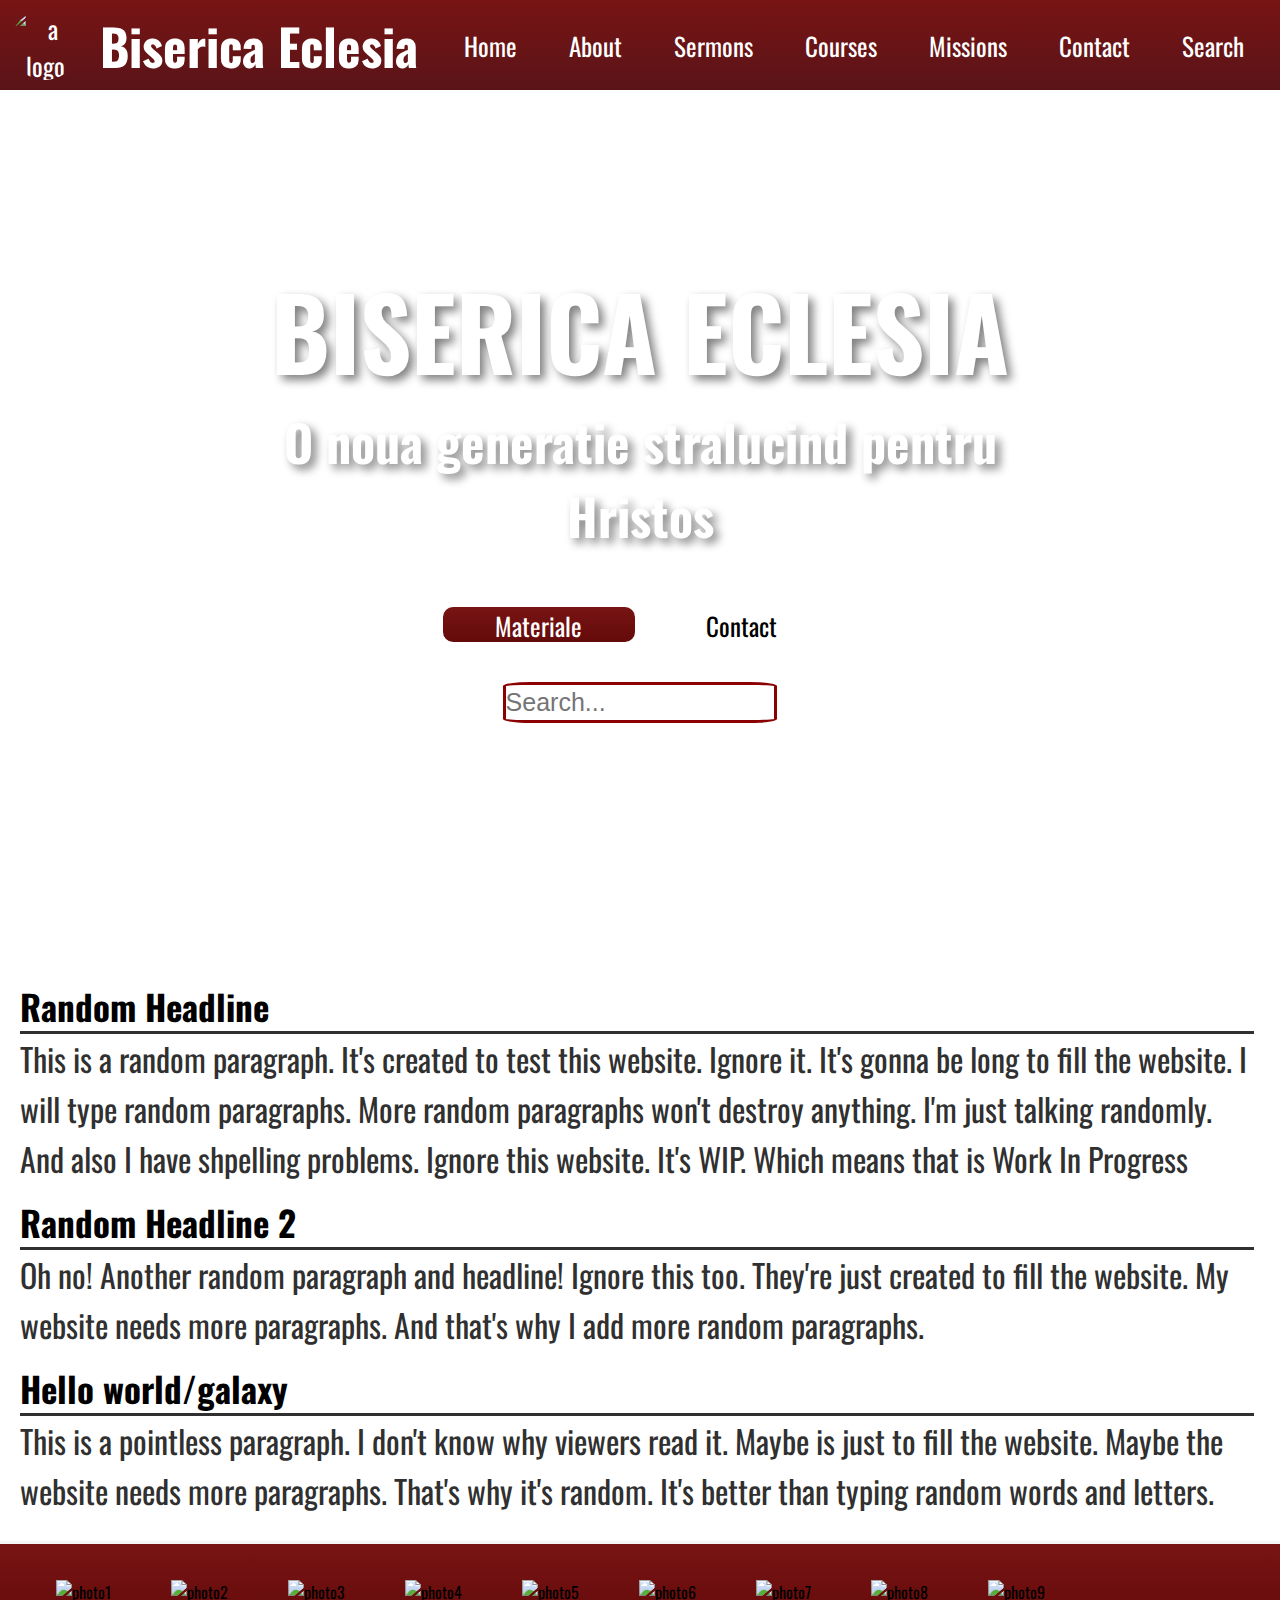
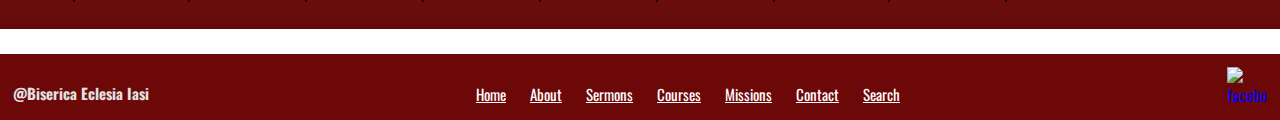
==== commit a409d6cd: "added a sermon page(that's work in progress, of course)" ====
--- a/index.html
+++ b/index.html
@@ -17,7 +17,7 @@
       <ul class="nav-links">
         <li><a href="index.html">Home</a></li>
         <li><a href="about.html">About</a></li>
-        <li><a href="#">Sermons</a></li>
+        <li><a href="sermons.html">Sermons</a></li>
         <li><a href="#">Courses</a></li>
         <li><a href="#">Missions</a></li>
         <li><a href="#">Contact</a></li>
@@ -72,7 +72,7 @@
       <ul>
         <li><a href="index.html">Home</a></li>
         <li><a href="about.html">About</a></li>
-        <li><a href="#">Sermons</a></li>
+        <li><a href="sermons.html">Sermons</a></li>
         <li><a href="#">Courses</a></li>
         <li><a href="#">Missions</a></li>
         <li><a href="#">Contact</a></li>
--- a/styles/nav.css
+++ b/styles/nav.css
@@ -12,7 +12,7 @@
     width: 100%;
     justify-content: space-around;
     align-items: center;
-    background: linear-gradient(rgb(120, 20, 20),rgb(100, 10, 10));  
+    background: linear-gradient(rgb(120, 20, 20), rgb(90, 20, 24));  
     position: absolute;
     top: 0px;
     height: 10%;
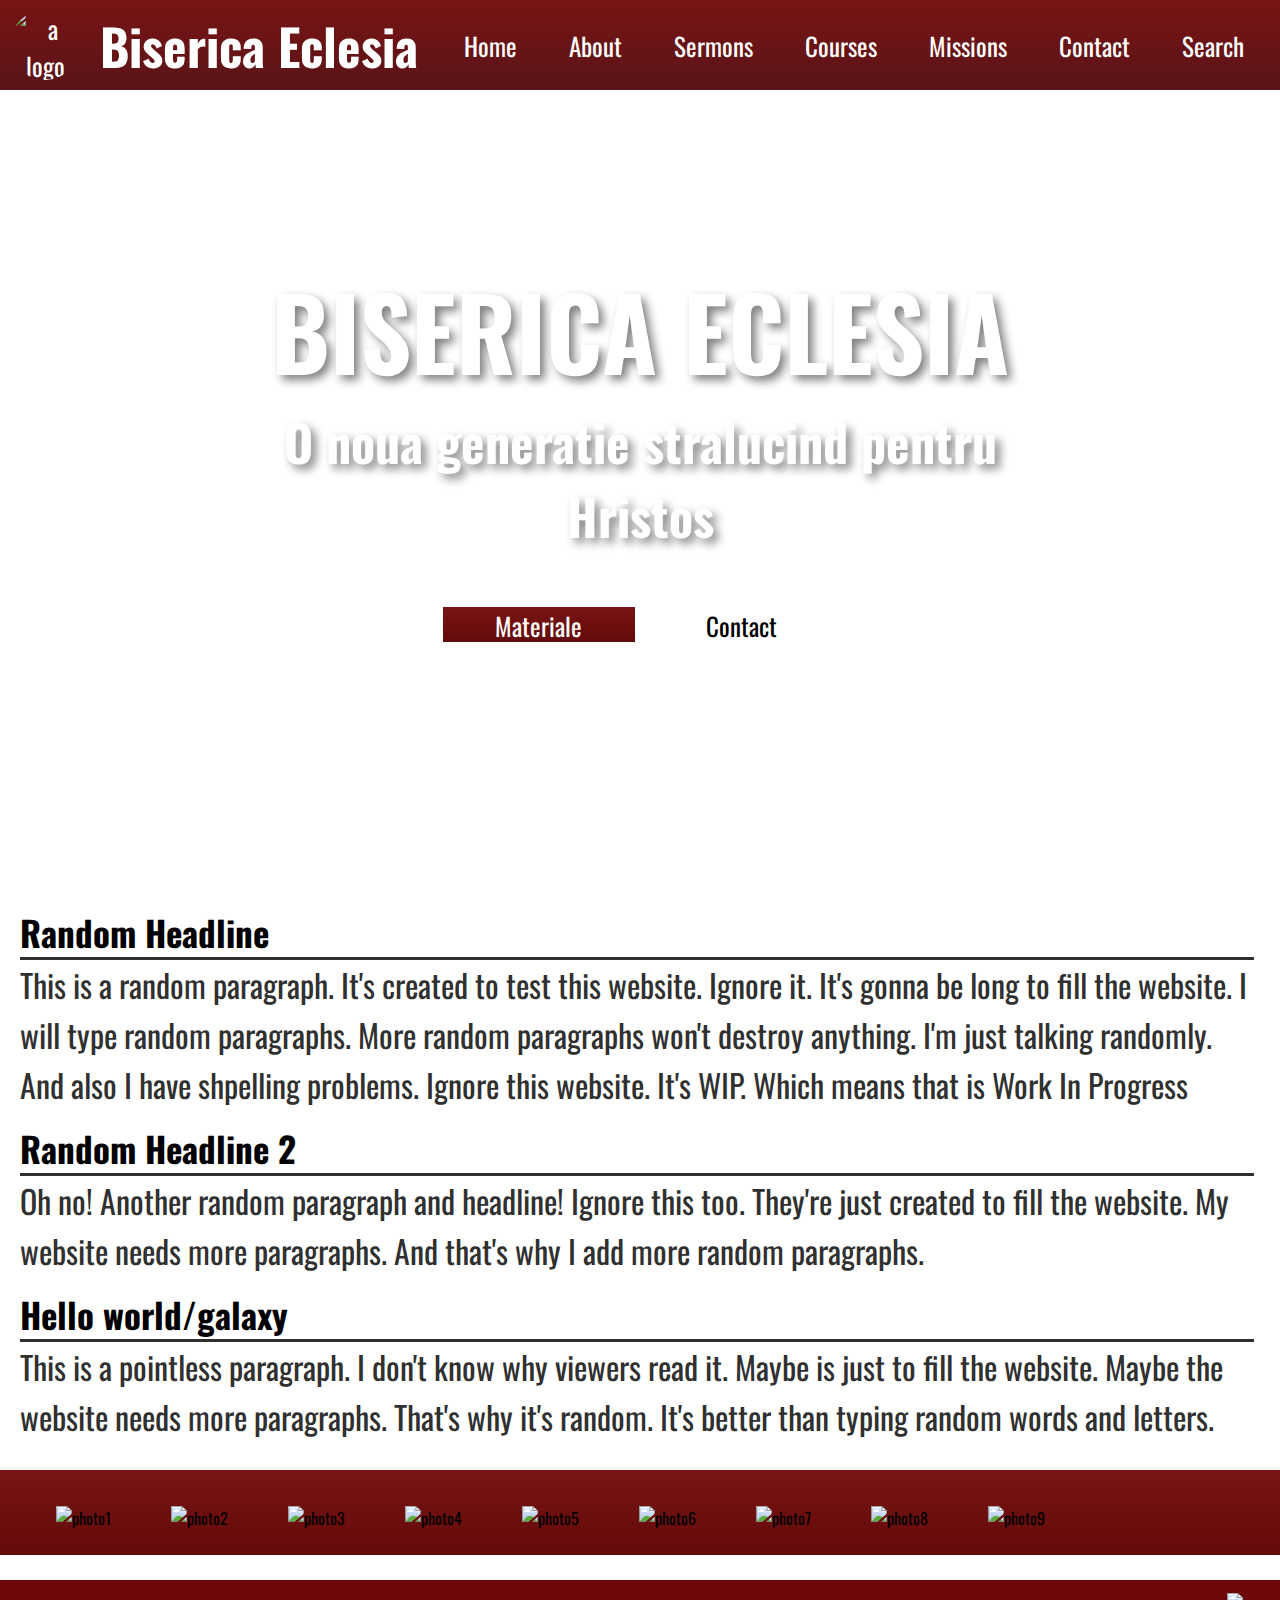
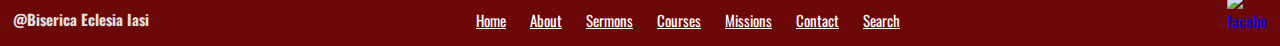
==== commit 65f5d53e: "intro for sermons page and transitions on the about and home page" ====
--- a/index.html
+++ b/index.html
@@ -39,7 +39,6 @@
             <a href="#"><button id="button1">Materiale</button></a>
             <a hef="#"><button>Contact</button></a>
           </div>
-          <input placeholder="Search..." type="text">
         </div>
     </div>
     <div class="features">
--- a/styles/home.css
+++ b/styles/home.css
@@ -19,13 +19,6 @@
     font-size: 50px;
     color: white;
     text-shadow: 5px 5px 10px gray;
-}
-.intro .intro-title input {
-    width: 35%;
-    height: 35px;
-    border: 3px solid darkRed;
-    border-radius: 10%;
-    font-size: 25px;
 }
 .container {
     margin-bottom: 1%;
@@ -75,7 +68,11 @@
     font-family: 'Oswald', sans-serif;
     font-size: 25px;
     padding-bottom: 4%;
-    border-radius: 10px;
+    transition: 0.5s;
+    box-shadow: 1px 1px 5px white;
+}
+.buttons a button:hover {
+    box-shadow: 5px 5px 15px white;
 }
 #button1 {
     background: linear-gradient(rgb(120, 20, 20),rgb(100, 10, 10));  
@@ -91,13 +88,7 @@
         padding-top: 25%;
         font-size: 15px;
     }
-    .intro .intro-title input {
-        width: 50%;
-        height: 25px;
-        margin-top: 25px;
-        font-size: 20px;
-        border: 2px solid darkRed;
-    }
+
     .intro .intro-title h4 {
         font-size: 13px;
     }
@@ -116,6 +107,10 @@
         height: 20px;
         font-size: 13px;
         border-radius: 2px;
+        box-shadow: 0px 0px 4px white;
+    }
+    .buttons a button:hover {
+        box-shadow: 3px 3px 7px white;
     }
     .images img {
         width: 150px;
--- a/styles/footer.css
+++ b/styles/footer.css
@@ -33,6 +33,10 @@
 }
 footer ul li a {
     color: white;
+    transition: 1s;
+}
+footer ul li a:hover {
+    text-shadow: 0px 0px 15px white;
 }
 @media screen and (max-width: 1250px) {
     footer  {
